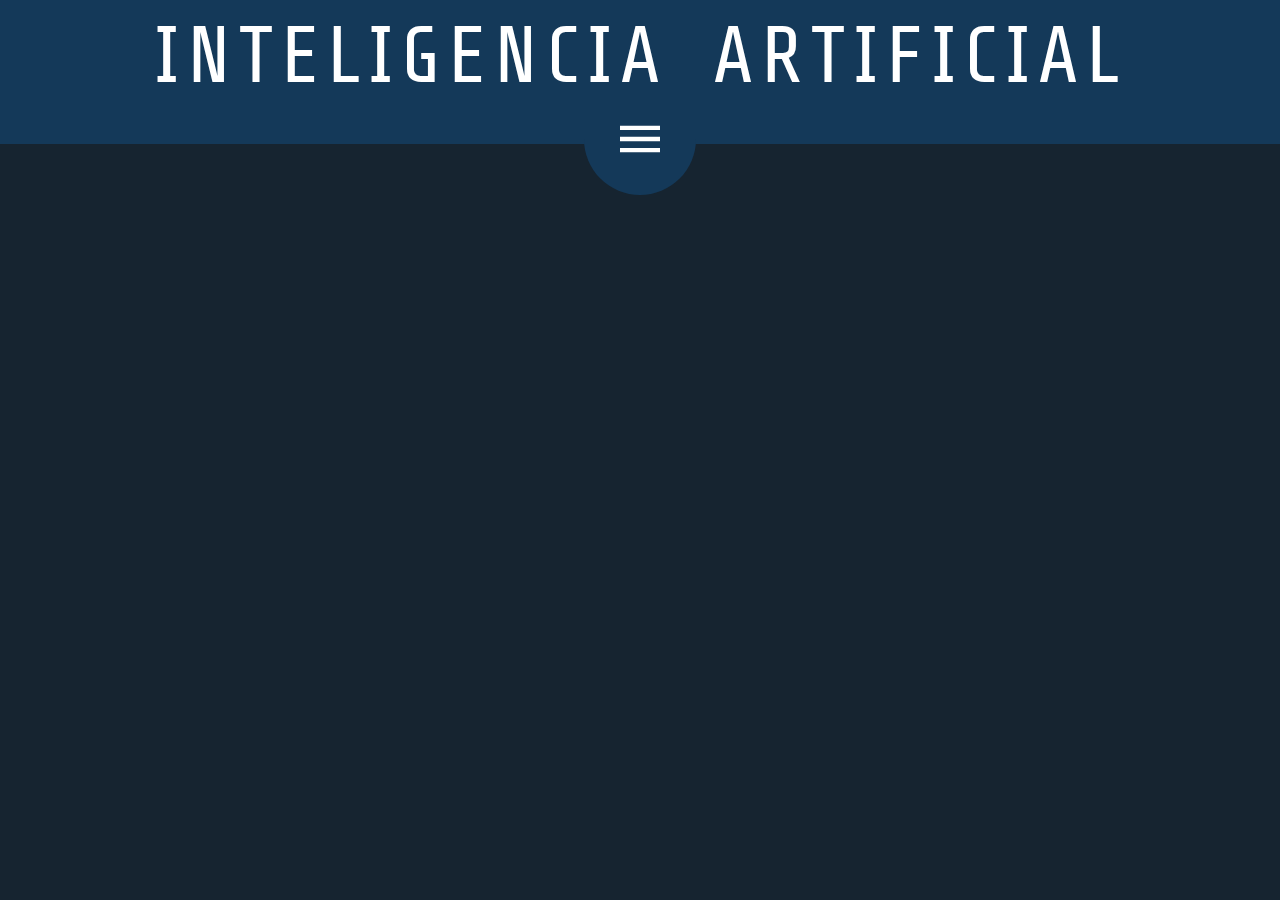
==== index.html @ 23180015 "Prime version" ====
<!DOCTYPE html>
<html>
<head>
	<meta charset="utf-8" />
	<title></title>
	<meta name="viewport" content="width=device-width, initial-scale=1, maximum-scale=1">
	<link href="https://fonts.googleapis.com/css?family=Open+Sans:800|Roboto" rel="stylesheet">
	<link href="https://fonts.googleapis.com/css?family=Share+Tech&display=swap" rel="stylesheet">
	<link rel="stylesheet" type="text/css" href="css/PagStyle.css">
	<link rel="stylesheet" type="text/css" href="css/animate.css">
	<script type="text/javascript" src="JavaScript.js"></script>
</head>
<body>
	<header>
		<div>INTELIGENCIA ARTIFICIAL</div>
	</header>
	<nav>
		<div id="Cmenu">
			<div id="Sub1" class="MenuItem"><a class="NavLink" href="">Redes Neuronales</a></div>
			<div id="Sub2" class="MenuItem"><a class="NavLinkActual" href="">¿Que es la IA?</a></div>
			<div id="Sub3" class="MenuItem"><a class="NavLink" href="">Principales aplicaciones</a></div>
		</div>
		<div id="MenuImg">
			<img id="MenuIcon" src="img/menubutton.svg">
		</div>
	</nav>
	<article>
		<section>
			
		</section>
	</article>
</body>
</html>

<!--
<div id="Cmenu">
			<div class="MenuItem">text1</div>
			<div class="MenuItem">text2</div>
			<div class="MenuItem">text3</div>
						<img src="img/menubuttom.svg">

-->
---- css/PagStyle.css ----
html {
	min-height: 100%;
    position: relative;
}

::-webkit-scrollbar {
    display:none;
}

::-moz-scrollbar {
    display:none;
}

/*
Colores: 
Principal: #162430/#1c2d3c
Secundario: #143959/#19476f
Terciario: #0ff/#40ffff
*/

body {
	margin: 0;
    margin-bottom: 2,5rem;
    background:#162430;
}
/*
@font-face {
    font-family: 'Open Sans';
    font-style: normal;
    font-weight: 800;
    src: local('Open Sans ExtraBold'), local('OpenSans-ExtraBold'), url(https://fonts.gstatic.com/s/opensans/v15/mem5YaGs126MiZpBA-UN8rsOUehpOqc.woff2) format('woff2');
    unicode-range: U+0370-03FF;
}
*/
header {
	margin-top: 0;
	margin-bottom: 0;
	background:#143959;
	height: 7rem;
	font-family: 'Share Tech', sans-serif;
	text-align: center;
	border-bottom-style: solid;
	border-bottom-width: 2rem;
	border-bottom-color:#143959;
	line-height: 7rem;
	font-size: 5rem;
	word-spacing: 1rem;
	letter-spacing: 0.5rem;
	color: #fff;
	cursor: default;
}

nav {
	height: 5rem;
	text-align: center;
}

a.NavLink {
	color: #fff;
	text-decoration: none;
	font-size: 1.3rem;
	font-family: 'Share Tech', sans-serif;
}

a.NavLinkActual {
	color: #0ff;
	text-decoration: none;
	font-size: 1.3rem;
	font-family: 'Share Tech', sans-serif;
}

#MenuImg {
	position: relative;
	display: flex;
	bottom:3.8rem;
	background:#143959;
	margin: auto;
	width: 7rem;
	height: 7rem;
	border-color: #fff;
	justify-content: center;
	align-items: center;
	border-radius: 0 0 50% 50%;
	cursor: pointer;
	z-index: 2;
	animation-name: none;
	animation-duration: 1s;
	animation-fill-mode: forwards;
}

#MenuIcon {
	height: 2.5rem;
	animation-name: none;
	animation-duration: 1s;
	animation-fill-mode: forwards;
}

nav > div > img {
	height: 5rem;
}

#Cmenu {
	position:relative;
	background: white;
	height: 0;
	z-index:1;
	width: 40%;
	background:#143959;
	margin: auto;
	border-radius: 0 0 100% 100%;
	animation-name: none;
	animation-duration: 1s;
	animation-fill-mode: forwards;
}

.MenuItem {
	position:relative;
	cursor: pointer;
	visibility: hidden;
	animation-name: none;
	animation-duration: 1s;
	animation-fill-mode: forwards;
}

#Sub1 {
	right: 12rem;
	top: 1rem;
}

#Sub2 {
	top: 3.5rem;
	margin: auto;
}

#Sub3 {
	left: 12rem;
	top: -2rem;
}

article {
    padding: 0.3125rem;
    margin-top: 0.625rem;
    margin-left:5%;
    margin-right:5%;
}

p.parrafo {
    font-size: 1.2rem;
    margin-left: 1rem;
    margin-right: 1rem;
    text-align: justify;
    display: inline-block;
    color: white;
}

footer {
    position:absolute;
    bottom: 0rem;    
    padding: 0.3125rem 0;
    width: 100%;
    background-color: #9a9a9a;
    text-align: center;
    color: white;
    box-shadow: inset 0px 5px #828282;
}
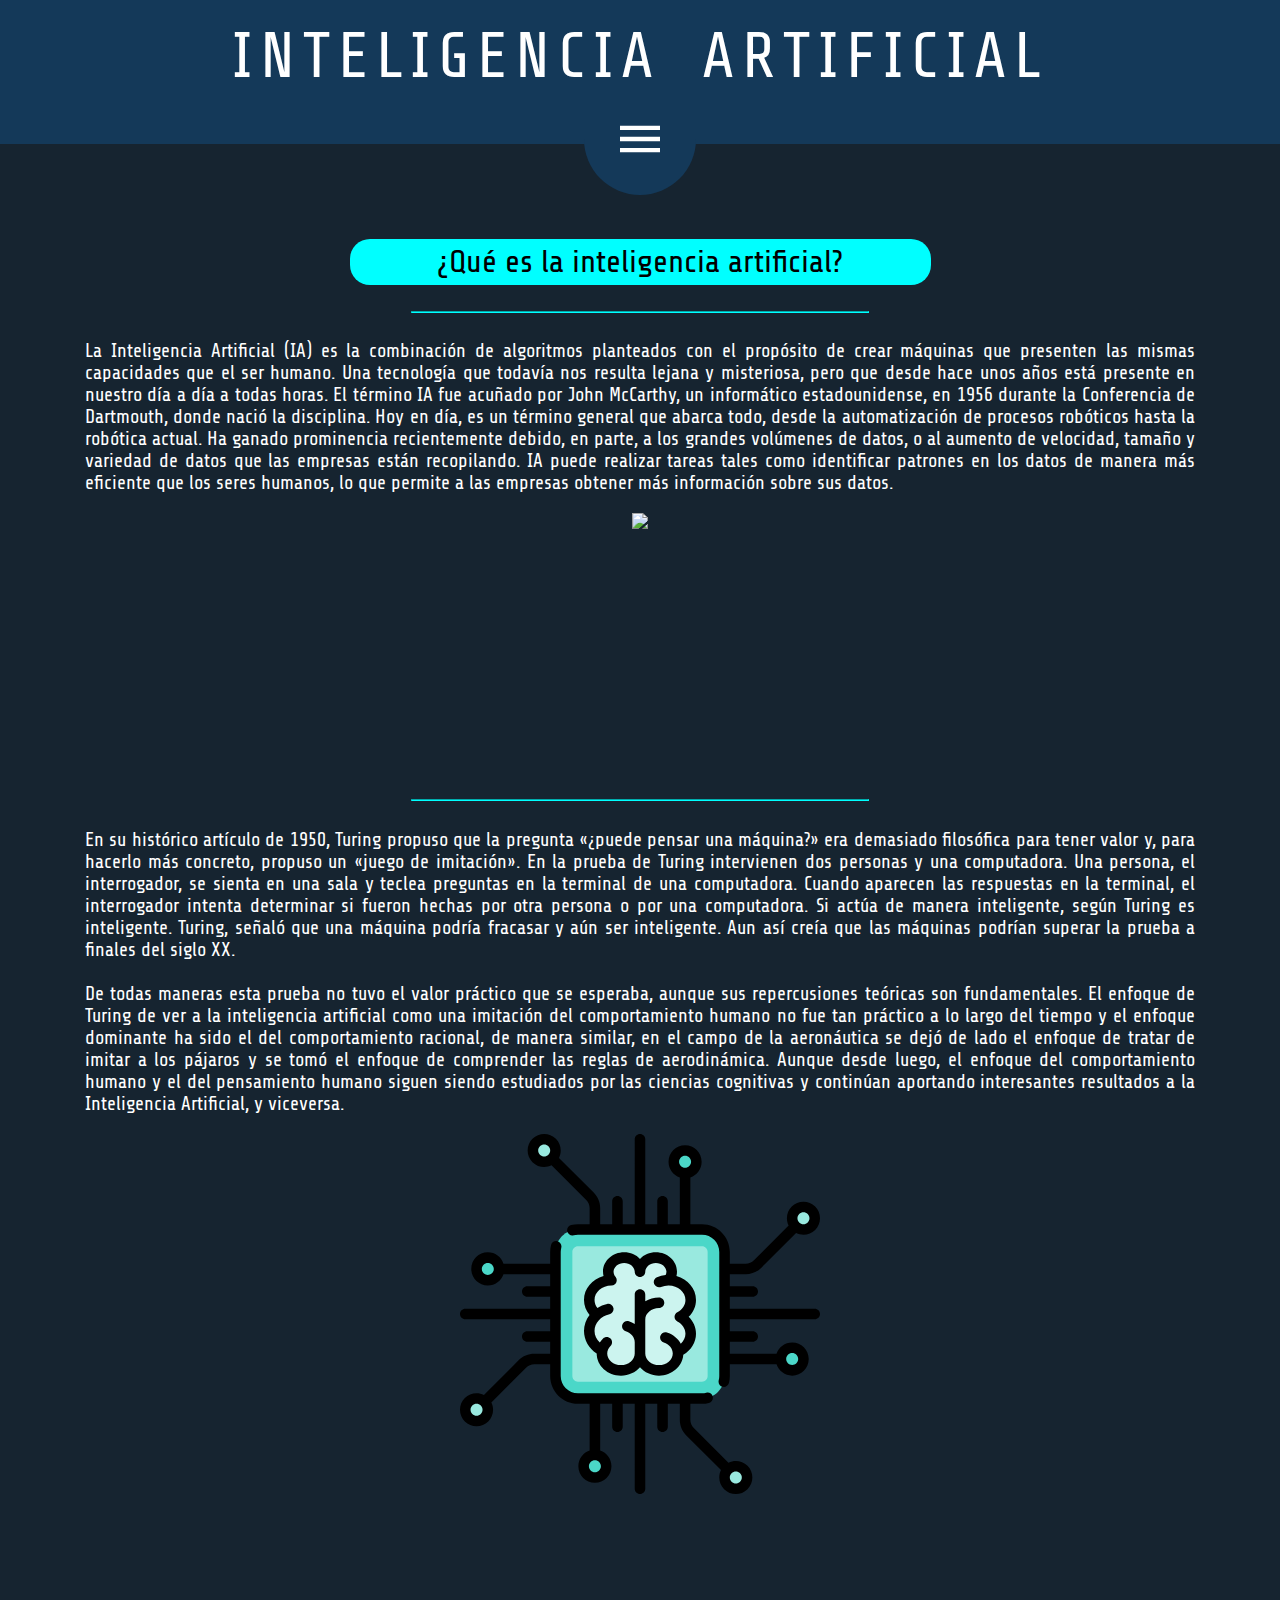
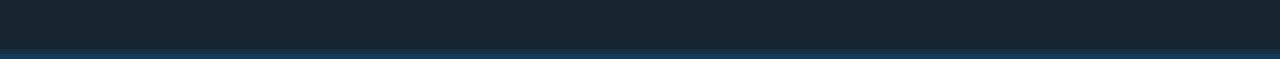
==== commit 277446f9: "page version 2" ====
--- a/index.html
+++ b/index.html
@@ -2,13 +2,13 @@
 <html>
 <head>
 	<meta charset="utf-8" />
-	<title></title>
+	<title>Inteligencia Artificial</title>
 	<meta name="viewport" content="width=device-width, initial-scale=1, maximum-scale=1">
 	<link href="https://fonts.googleapis.com/css?family=Open+Sans:800|Roboto" rel="stylesheet">
 	<link href="https://fonts.googleapis.com/css?family=Share+Tech&display=swap" rel="stylesheet">
 	<link rel="stylesheet" type="text/css" href="css/PagStyle.css">
 	<link rel="stylesheet" type="text/css" href="css/animate.css">
-	<script type="text/javascript" src="JavaScript.js"></script>
+	<script type="text/javascript" src="js/JavaScript.js"></script>
 </head>
 <body>
 	<header>
@@ -16,9 +16,9 @@
 	</header>
 	<nav>
 		<div id="Cmenu">
-			<div id="Sub1" class="MenuItem"><a class="NavLink" href="">Redes Neuronales</a></div>
-			<div id="Sub2" class="MenuItem"><a class="NavLinkActual" href="">¿Que es la IA?</a></div>
-			<div id="Sub3" class="MenuItem"><a class="NavLink" href="">Principales aplicaciones</a></div>
+			<div id="Sub1" class="MenuItem"><a class="NavLink" href="NeuralNet.html">Redes neuronales</a></div>
+			<div id="Sub2" class="MenuItem"><a class="NavLinkActual" href="#">¿Que es la IA?</a></div>
+			<div id="Sub3" class="MenuItem"><a class="NavLink" href="Aplicaciones.html">Principales aplicaciones</a></div>
 		</div>
 		<div id="MenuImg">
 			<img id="MenuIcon" src="img/menubutton.svg">
@@ -26,9 +26,34 @@
 	</nav>
 	<article>
 		<section>
+			<div class="title1">¿Qué es la inteligencia artificial?</div>
+			<br />
+			<hr />
+			<p class="parrafoInit pwidth">
+				La Inteligencia Artificial (IA) es la combinación de algoritmos planteados con el propósito de crear máquinas que presenten las mismas capacidades que el ser humano. Una tecnología que todavía nos resulta lejana y misteriosa, pero que desde hace unos años está presente en nuestro día a día a todas horas.
+				El término IA fue acuñado por John McCarthy, un informático estadounidense, en 1956 durante la Conferencia de Dartmouth, donde nació la disciplina. Hoy en día, es un término general que abarca todo, desde la automatización de procesos robóticos hasta la robótica actual. Ha ganado prominencia recientemente debido, en parte, a los grandes volúmenes de datos, o al aumento de velocidad, tamaño y variedad de datos que las empresas están recopilando. IA puede realizar tareas tales como identificar patrones en los datos de manera más eficiente que los seres humanos, lo que permite a las empresas obtener más información sobre sus datos.
+			</p>
+			<div class="imgContainer">
+				<img class="ContentIcon" src="img/big-data.svg" height="260px">
+			</div>
+			<br />
+			<hr />
+		</section>
+		<section>
+			<p class="parrafoInit pwidth rightAlign">
+				En su histórico artículo de 1950, Turing propuso que la pregunta «¿puede pensar una máquina?» era demasiado filosófica para tener valor y, para hacerlo más concreto, propuso un «juego de imitación». En la prueba de Turing intervienen dos personas y una computadora. Una persona, el interrogador, se sienta en una sala y teclea preguntas en la terminal de una computadora. Cuando aparecen las respuestas en la terminal, el interrogador intenta determinar si fueron hechas por otra persona o por una computadora. Si actúa de manera inteligente, según Turing es inteligente. Turing, señaló que una máquina podría fracasar y aún ser inteligente. Aun así creía que las máquinas podrían superar la prueba a finales del siglo XX. <br /> <br />
+
+De todas maneras esta prueba no tuvo el valor práctico que se esperaba, aunque sus repercusiones teóricas son fundamentales. El enfoque de Turing de ver a la inteligencia artificial como una imitación del comportamiento humano no fue tan práctico a lo largo del tiempo y el enfoque dominante ha sido el del comportamiento racional, de manera similar, en el campo de la aeronáutica se dejó de lado el enfoque de tratar de imitar a los pájaros y se tomó el enfoque de comprender las reglas de aerodinámica. Aunque desde luego, el enfoque del comportamiento humano y el del pensamiento humano siguen siendo estudiados por las ciencias cognitivas y continúan aportando interesantes resultados a la Inteligencia Artificial, y viceversa.
+			</p>
 			
+			<div class="imgContainer">
+				<img class="ContentIcon" src="img/chipColor.svg" height="360px">
+			</div>
 		</section>
 	</article>
+	<footer>
+		
+	</footer>
 </body>
 </html>
 
--- a/css/PagStyle.css
+++ b/css/PagStyle.css
@@ -1,3 +1,7 @@
+* {
+	user-select: none;
+}
+
 html {
 	min-height: 100%;
     position: relative;
@@ -20,7 +24,7 @@
 
 body {
 	margin: 0;
-    margin-bottom: 2,5rem;
+    margin-bottom: 10rem;
     background:#162430;
 }
 /*
@@ -36,14 +40,14 @@
 	margin-top: 0;
 	margin-bottom: 0;
 	background:#143959;
-	height: 7rem;
+	height: 10%;
 	font-family: 'Share Tech', sans-serif;
 	text-align: center;
 	border-bottom-style: solid;
 	border-bottom-width: 2rem;
 	border-bottom-color:#143959;
 	line-height: 7rem;
-	font-size: 5rem;
+	font-size: 5vw;
 	word-spacing: 1rem;
 	letter-spacing: 0.5rem;
 	color: #fff;
@@ -137,6 +141,31 @@
 	top: -2rem;
 }
 
+hr {
+	width: 40%;
+	background:#0ff;
+	border-width: 1px;
+	border-color:#0ff;
+}
+
+.title1 {
+	padding: 0.3125rem;
+	width: 50%;
+    text-align: center;
+    border-radius: 1.25rem;
+    background-color:#0ff;/*143959*/
+    font-size: 2rem;
+    font-family: 'Share Tech', sans-serif;
+    margin: auto;
+}
+
+.title2 {
+	text-align: left;
+	font-family: 'Share Tech', sans-serif;
+	font-size: 2rem;
+	margin-left: 5rem;
+}
+
 article {
     padding: 0.3125rem;
     margin-top: 0.625rem;
@@ -144,8 +173,9 @@
     margin-right:5%;
 }
 
-p.parrafo {
-    font-size: 1.2rem;
+p.parrafoInit {
+	font-size: 1.2rem;
+    font-family: 'Share Tech', sans-serif;
     margin-left: 1rem;
     margin-right: 1rem;
     text-align: justify;
@@ -153,13 +183,65 @@
     color: white;
 }
 
+p.parrafo {
+    font-size: 1.2rem;
+    font-family: 'Share Tech', sans-serif;
+    margin-top: -0.5rem;
+    margin-left: 1rem;
+    margin-right: 1rem;
+    text-align: justify;
+    display: inline-block;
+    color: white;
+}
+
+@media (min-width: 1339px) {
+    p.pwidth {
+        max-width: 50rem;
+    }
+
+    p.rightAlign {
+    	float: right;
+    }
+
+    .imgContainer {
+        vertical-align: text-bottom;
+        display: inline-flex;
+        justify-content: center;
+        width: 30%;
+        margin: auto;
+    }
+}
+@media (max-width: 1338px) {
+    p.pwidth {
+        max-width: 83.625rem;
+    }
+
+    p.rightAlign {
+    	float: unset;
+    }
+
+    .imgContainer {
+        vertical-align: text-bottom;
+        display: flex;
+        justify-content: center;
+        width: 30%;
+        margin: auto
+}
+
+img.ContentIcon {
+    display: block;
+    margin: auto;
+    width: all;
+    height: all;
+}
+
 footer {
     position:absolute;
     bottom: 0rem;    
     padding: 0.3125rem 0;
     width: 100%;
-    background-color: #9a9a9a;
+    background-color: #143959;
     text-align: center;
     color: white;
-    box-shadow: inset 0px 5px #828282;
+    box-shadow: inset 0px 5px #122f48;
 }